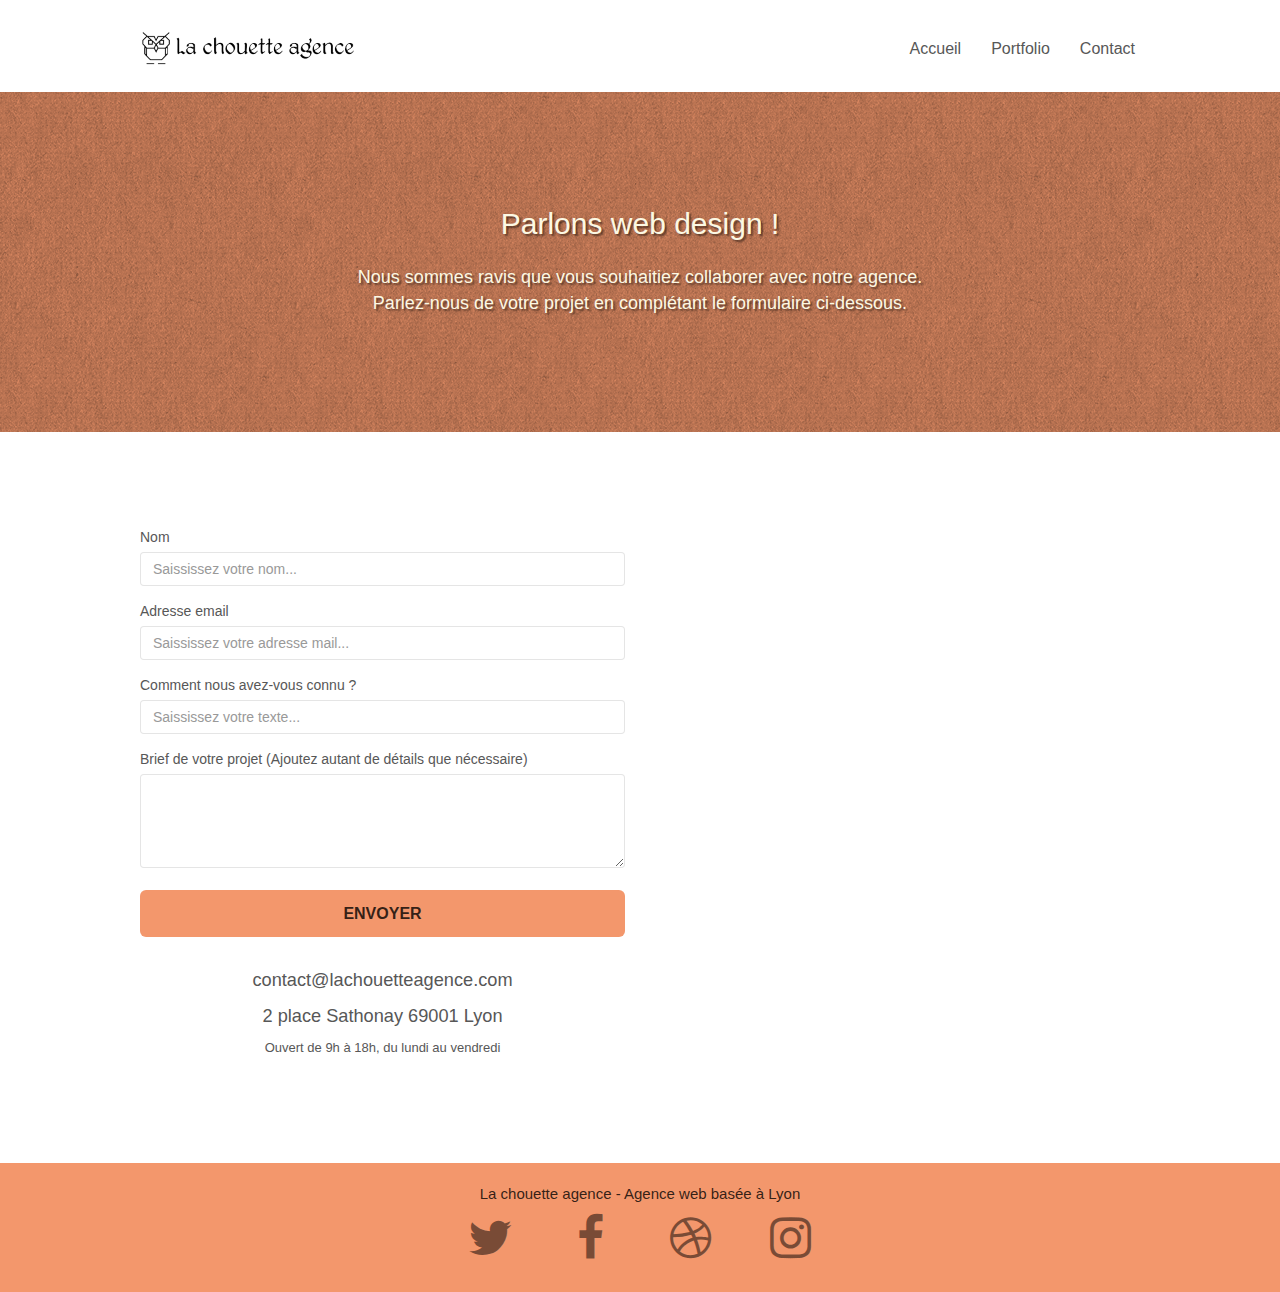
==== contact.html @ 8661f1ab "Compression logo et image "La chouette agence"" ====
<!DOCTYPE html>
<html lang="fr">
<head>
	<title>Contact</title>
	<meta name="description" content="Vous vous demandez comment créer, modifier votre site web? Installée dans la région de Lyon, La chouette agence existe pour améliorer et personnaliser le web design du site de votre entreprise afin de la rendre plus visible et plus attractive sur Internet">
    <meta charset="utf-8">
    <meta name="viewport" content="width=device-width, initial-scale=1.0, viewport-fit=cover">
    <link rel="shortcut icon" type="image/png" href="favicon.jpg" title="Favicon représentant le logo de la chouette agence">
	<link rel="stylesheet" type="text/css" href="./css/bootstrap.min.css">
	<link rel="stylesheet" type="text/css" href="./css/style.css">
	<link rel="stylesheet" type="text/css" href="./css/font-awesome.min.css">
	<link rel="stylesheet" type="text/css" href="./css/et-line.min.css">
	<link rel="prev" href="https://lachouette-agence.fr/portfolio.html">
	
    <!-- Analytics -->
	<script src="./js/jquery-2.1.0.min.js"></script>
	<script src="./js/bootstrap.min.js"></script>
	<script src="./js/blocs.min.js"></script>
	<script src="./js/jqBootstrapValidation.js"></script>
	<script src="./js/formHandler.js"></script>
    <!-- Analytics END -->   
</head>

<body>
	<!-- Principal conteneur -->
	<div class="page-container">
    
		<!-- bloc-0 -->
		<header>
			<div class="bloc bgc-white l-bloc " id="bloc-0">
				<div class="container bloc-sm">
					<nav class="navbar row">
						<div class="navbar-header">
							<a class="navbar-brand" href="index.html" title="Cliquez pour revenir à la page d'accueil">
								<img src="img/la-chouette-agence-min.png" alt="logo représentant une chouette suivi du nom La chouette agence" height="40" />
							</a>
							<button id="nav-toggle" type="button" class="ui-navbar-toggle navbar-toggle" data-toggle="collapse" data-target=".navbar-1">
								<span class="sr-only">Toggle navigation</span>
								<span class="icon-bar"></span>
								<span class="icon-bar"></span>
								<span class="icon-bar"></span>
							</button>
						</div>
						<div class="collapse navbar-collapse navbar-1 special-dropdown-nav">
							<ul class="site-navigation nav navbar-nav">
								<li>
									<a href="index.html" title="Page d'accueil">Accueil
									</a>
								</li>
								<li>
									<a href="portfolio.html" title="Portfolio">Portfolio
									</a>
								</li>
								<li>
									<a href="contact.html" title="Contacts">Contact
									</a>
								</li>
							</ul>
						</div>
					</nav>
				</div>
			</div>
		</header>
		<!-- bloc-0 END -->

		<!-- bloc-6 -->
		<div class="bloc bg-dots-bg bg-repeat bgc-atomic-tangerine d-bloc bloc-bg-texture texture-paper" id="bloc-6">
			<div class="container bloc-lg">
				<div class="row">
					<div class="col-sm-12">
						<h2 class="titre2_page2 text-center hero-bloc-text tc-white">
							Parlons web design !
						</h2>
						<p class="text_contact text-center mg-lg tc-white tight-width-whitespace">
							Nous sommes ravis que vous souhaitiez collaborer avec notre agence.<br>
							Parlez-nous de votre projet en complétant le formulaire ci-dessous.
						</p>
					</div>
				</div>
			</div>
		</div>
		<!-- bloc-6 END -->
<main>

		<!-- bloc-7 -->
		<div class="bloc bgc-white l-bloc" id="bloc-7">
			<div class="container bloc-lg">
				<div class="row">
					<div class="col-sm-6">
						<form id="form_1" success-msg="Your message has been sent." fail-msg="Sorry it seems that our mail server is not responding, Sorry for the inconvenience!">
							<div class="form-group">
								<label for="name">
									Nom
								</label>
								<input id="name" class="form-control" type="text" placeholder="Saississez votre nom..." required/>
							</div>
							<div class="form-group">
								<label for="email">
									Adresse email
								</label>
								<input id="email" class="form-control" type="email" placeholder="Saississez votre adresse mail..." required/>
							</div>
							<div class="form-group">
								<label for="input_504">
									Comment nous avez-vous connu ?
								</label>
								<input class="form-control" type="text" placeholder="Saississez votre texte..." required id="input_504"/>
							</div>
							<div class="form-group">
								<label for="message">
									Brief de votre projet (Ajoutez autant de détails que nécessaire)<br>
								</label>
								<textarea id="message" class="form-control" rows="4" cols="50" required>
								</textarea>
							</div> 
							<button class="bloc-button btn btn-lg btn-block cta-hero btn-atomic-tangerine" type="submit" name="submit" value="Cliquer pour envoyer le message" formnovalidate="formnovalidate">
								Envoyer
							</button>
						</form>
						<div class="contacts">
							<p>
								<a href="mailto:contact@lachouetteagence.com" title="email de La chouette agence" class="contacts__hover">
								contact@lachouetteagence.com
								</a>
							</p>
							<p>
								<a href="https://www.google.com/maps/place/2+Place+Sathonay,+69001+Lyon,+France/@45.7695241,4.8292471,18z/data=!3m1!4b1!4m5!3m4!1s0x47f4eb020f3664e9:0x13e3d71752922c1f!8m2!3d45.7695241!4d4.8301673" title="lien Google maps vers l'adresse de La chouette agence" class="contacts__hover">
								2 place Sathonay 69001 Lyon
								</a>
							</p>
							<p>Ouvert de 9h à 18h, du lundi au vendredi</p>	
						</div>	
					</div>
				</div>
			</div>
		</div>
		<!-- bloc-7 END -->
</main>
		<!-- ScrollToTop Button -->
		<a class="bloc-button btn btn-d scrollToTop" onclick="scrollToTarget('1')">
			<span class="fa fa-chevron-up">
			</span>
		</a>
		<!-- ScrollToTop Button END-->


		<!-- Footer - bloc-8 -->
		<footer>
			<div class="bloc bgc-atomic-tangerine d-bloc" id="bloc-8">
				<div class="container bloc-sm">
					<div class="row">
						<div class="col-sm-12">
							<p class="text-center white">
								La chouette agence - Agence web basée à Lyon
							</p>
							<div class="row row-no-gutters social">
								<div class="col-sm-3">
									<div class="text-center">
										<a class="social" href="https://twitter.com/" title="Cliquez pour accéder à Twitter">
											<span class="fa fa-twitter icon-md"></span>
										</a>
									</div>
								</div>
								<div class="col-sm-3">
									<div class="text-center">
										<a class="social" href="https://fr-fr.facebook.com/" title="Cliquez pour accéder à Facebook">
											<span class="fa fa-facebook icon-md"></span>
										</a>
									</div>
								</div>
								<div class="col-sm-3">
									<div class="text-center">
										<a class="social" href="https://dribbble.com/" title="Cliquez pour accéder à Dribbble">
											<span class="fa fa-dribbble icon-md"></span>
										</a>
									</div>
								</div>
								<div class="col-sm-3">
									<div class="text-center">
										<a class="social" href="https://www.instagram.com/" title="Cliquez pour accéder à Instagram">
											<span class="fa fa-instagram icon-md"></span>
										</a>
									</div>
								</div>
							</div>
						</div>
					</div>
				</div>
			</div>
		</footer>	
		<!-- Footer - bloc-8 END -->

	</div>
	<!-- Principal conteneur END -->
    

</body>
</html>
---- css/style.css ----
body {
    margin: 0;
    padding: 0;
    background: #FFF;
    overflow-x: hidden;
    -webkit-font-smoothing: antialiased;
    -moz-osx-font-smoothing: grayscale;
}

a,
button {
    transition: all .3s ease-in-out;
    outline: none!important;
}

a:hover {
    text-decoration: none;
    cursor: pointer;
}

#page-loading-blocs-notifaction {
    position: fixed;
    top: 0;
    bottom: 0;
    width: 100%;
    z-index: 100000;
    background: #FFFFFF url("../img/pageload-spinner.gif") no-repeat center center;
}

.bloc {
    width: 100%;
    clear: both;
    background: 50% 50% no-repeat;
    padding: 0 50px;
    -webkit-background-size: cover;
    -moz-background-size: cover;
    -o-background-size: cover;
    background-size: cover;
    position: relative;
}

.bloc .container {
    padding-left: 0;
    padding-right: 0;
}

.bloc-lg {
    padding: 95px 50px;
}

.portfolio_presentation {
    padding-top: 0;
    padding-bottom: 10px;
}

@media (max-width: 768px) {
    .portfolio_presentation {
    padding-top: 0px!important;
    padding-bottom: 10px;
}
}

.bloc-md {
    padding: 50px;
}

.bloc-sm {
    padding: 20px 50px;
}

.bg-center,
.bg-l-edge,
.bg-r-edge,
.bg-t-edge,
.bg-b-edge,
.bg-tl-edge,
.bg-bl-edge,
.bg-tr-edge,
.bg-br-edge,
.bg-repeat {
    -webkit-background-size: auto!important;
    -moz-background-size: auto!important;
    -o-background-size: auto!important;
    background-size: auto!important;
}

.bg-repeat {
    background: repeat;
}

.bg-t-edge {
    background: top no-repeat;
}

.bloc-bg-texture::before {
    content: "";
    background-size: 2px 2px;
    position: absolute;
    top: 0;
    bottom: 0;
    left: 0;
    right: 0;
    z-index: 0;
}

.texture-paper::before {
    background: url("../img/texture-paper-min.png");
    background-size: 280px 280px;
}

.b-parallax {
    background-attachment: fixed;
}

.d-bloc {
    color: rgba(255, 255, 255, .7);
}

.d-bloc button:hover {
    color: rgba(255, 255, 255, .9);
}

.d-bloc .icon-round,
.d-bloc .icon-square,
.d-bloc .icon-rounded,
.d-bloc .icon-semi-rounded-a,
.d-bloc .icon-semi-rounded-b {
    border-color: rgba(255, 255, 255, .9);
}

.d-bloc .divider-h span {
    border-color: rgba(255, 255, 255, .2);
}

.d-bloc .a-btn,
.d-bloc .navbar a,
.d-bloc .navbar-brand,
.d-bloc a .icon-sm,
.d-bloc a .icon-md,
.d-bloc a .icon-lg,
.d-bloc a .icon-xl,
.d-bloc h1 a,
.d-bloc h2 a,
.d-bloc h3 a,
.d-bloc h4 a,
.d-bloc h5 a,
.d-bloc h6 a,
.d-bloc p a {
    color: rgba(255, 255, 255, .6);
}

.d-bloc .a-btn:hover,
.d-bloc .navbar a:hover,
.d-bloc .navbar-brand:hover,
.d-bloc a:hover .icon-sm,
.d-bloc a:hover .icon-md,
.d-bloc a:hover .icon-lg,
.d-bloc a:hover .icon-xl,
.d-bloc h1 a:hover,
.d-bloc h2 a:hover,
.d-bloc h3 a:hover,
.d-bloc h4 a:hover,
.d-bloc h5 a:hover,
.d-bloc h6 a:hover,
.d-bloc p a:hover {
    color: rgba(255, 255, 255, 1);
}

.d-bloc .navbar-toggle .icon-bar {
    background: rgba(255, 255, 255, 1);
}

.d-bloc .btn-wire,
.d-bloc .btn-wire:hover {
    color: rgba(255, 255, 255, 1);
    border-color: rgba(255, 255, 255, 1);
}

.d-bloc .panel {
    color: rgba(0, 0, 0, .5);
}

.d-bloc .panel button:hover {
    color: rgba(0, 0, 0, .7);
}

.d-bloc .panel icon {
    border-color: rgba(0, 0, 0, .7);
}

.d-bloc .panel .divider-h span {
    border-color: rgba(0, 0, 0, .1);
}

.d-bloc .panel .a-btn {
    color: rgba(0, 0, 0, .6);
}

.d-bloc .panel .a-btn:hover {
    color: rgba(0, 0, 0, 1);
}

.d-bloc .panel .btn-wire,
.d-bloc .panel .btn-wire:hover {
    color: rgba(0, 0, 0, .7);
    border-color: rgba(0, 0, 0, .3);
}

.d-bloc .panel,
.l-bloc {
    color: rgba(0, 0, 0, .5);
}

.d-bloc .panel button:hover,
.l-bloc button:hover {
    color: rgba(0, 0, 0, .7);
}

.l-bloc .icon-round,
.l-bloc .icon-square,
.l-bloc .icon-rounded,
.l-bloc .icon-semi-rounded-a,
.l-bloc .icon-semi-rounded-b {
    border-color: rgba(0, 0, 0, .7);
}

.d-bloc .panel .divider-h span,
.l-bloc .divider-h span {
    border-color: rgba(0, 0, 0, .1);
}

.d-bloc .panel .a-btn,
.l-bloc .a-btn,
.l-bloc .navbar a,
.l-bloc .navbar-brand,
.l-bloc a .icon-sm,
.l-bloc a .icon-md,
.l-bloc a .icon-lg,
.l-bloc a .icon-xl,
.l-bloc h1 a,
.l-bloc h2 a,
.l-bloc h3 a,
.l-bloc h4 a,
.l-bloc h5 a,
.l-bloc h6 a,
.l-bloc p a {
    color: rgba(0, 0, 0, .6);
}

.d-bloc .panel .a-btn:hover,
.l-bloc .a-btn:hover,
.l-bloc .navbar a:hover,
.l-bloc .navbar-brand:hover,
.l-bloc a:hover .icon-sm,
.l-bloc a:hover .icon-md,
.l-bloc a:hover .icon-lg,
.l-bloc a:hover .icon-xl,
.l-bloc h1 a:hover,
.l-bloc h2 a:hover,
.l-bloc h3 a:hover,
.l-bloc h4 a:hover,
.l-bloc h5 a:hover,
.l-bloc h6 a:hover,
.l-bloc p a:hover {
    color: rgba(0, 0, 0, 1);
}

.l-bloc .navbar-toggle .icon-bar {
    color: rgba(0, 0, 0, .6);
}

.d-bloc .panel .btn-wire,
.d-bloc .panel .btn-wire:hover,
.l-bloc .btn-wire,
.l-bloc .btn-wire:hover {
    color: rgba(0, 0, 0, .7);
    border-color: rgba(0, 0, 0, .3);
}

.voffset {
    margin-top: 30px;
}

.voffset-lg {
    margin-top: 80px;
    margin-right: 90px;
    margin-left: 90px;
}

@media (max-width: 992px) {
    .voffset-lg {
         margin-right: 0;
         margin-left: 0;
    }
}

q {
    font-size: 20px;
    color: #555;
    font-style: italic;
}

q cite {
    font-size: 1em;
}

.row-no-gutters {
    margin-right: 0;
    margin-left: 0;
}

.row.row-no-gutters > [class^="col-"],
.row.row-no-gutters > [class*=" col-"] {
    padding-right: 0;
    padding-left: 0;
}

h1 {
    font-size: 22px;
    font-family: "Open Sans";
    line-height: 1.3em;
    margin: 20px 195px 10px 195px;
}

@media (max-width: 1200px){
    h1 {
        margin: 20px 150px 10px 150px;
    }
}

@media (max-width: 1000px){
    h1 {
        margin: 20px 50px 10px 50px;
    }
}

@media (max-width: 700px){
    h1 {
        margin: 20px 0px 10px 0px;
    }
}

.navbar {
    margin-bottom: 0;
    z-index: 1;
}

.navbar-brand {
    height: auto;
    padding: 3px 15px;
    font-size: 25px;
    font-weight: normal;
    font-weight: 600;
    line-height: 44px;
}

.navbar-brand:focus {
    border: 2px solid #F3976C!important;
}

.navbar-brand img {
    max-height: 200px;
    margin: 0 5px 0 0;
    display: inline;
}

.navbar-brand img[src$=svg] {
    min-width: 100px;
}

.nav-center .navbar-brand img {
    margin: 0;
}

.navbar .nav {
    padding-top: 2px;
    margin-right: -16px;
    float: right;
    z-index: 1;
}

.nav > li {
    float: left;
    margin-top: 4px;
    font-size: 16px;
}

.navbar-nav .open .dropdown-menu > li > a {
    text-align: inherit;
}

.nav > li a:hover {
    background: transparent;
    font-weight: bold;
    color: #000000!important;
    font-size: 18px;
}
.nav > li a:focus {
    background: transparent;
    text-decoration: underline;
}

.navbar-toggle {
    margin: 10px 10px 0 0;
    border: 0px;
}

.navbar-toggle:hover {
    background: transparent!important;
}

.navbar-toggle .icon-bar {
    background-color: rgba(0, 0, 0, .5);
    width: 26px;
}

.nav-invert .navbar .nav {
    float: left;
}

.nav-invert .navbar-header,
.nav-invert .navbar-brand {
    float: right;
    position: relative;
    z-index: 2;
}

@media (min-width: 768px) {
    .site-navigation {
        position: absolute;
        top: 50%;
        right: 20px;
        transform: translate(0, -50%);
        -webkit-transform: translateY(-50%);
    }
    .nav > li .dropdown-menu a,
    .nav > li .dropdown-menu a:hover {
        color: #484848;
    }
    .nav-invert .site-navigation {
        left: 0;
        right: 0;
    }
    .nav-center {
        text-align: center;
    }
    .nav-center .navbar-header {
        width: 100%;
    }
    .nav-center .navbar-header,
    .nav-center .navbar-brand,
    .nav-center .nav > li {
        float: none;
        display: inline-block;
    }
    .nav-center .site-navigation {
        position: relative;
        width: 100%;
        right: 0;
        margin-right: 0px;
        margin-top: 20px;
    }
    .nav-center.mini-nav .navbar-toggle {
        float: none;
        margin: 10px auto 0;
    }
}

.nav > li > .dropdown a {
    background: none!important;
    display: block;
    padding: 14px 15px;
}

nav .caret {
    margin: 0 5px;
}

.dropdown-menu .dropdown-menu {
    top: -8px;
    left: 100%;
}

.dropdown-menu .dropmenu-flow-right {
    top: 100%;
    left: 0;
    margin-left: -1px;
    border-top-left-radius: 0;
    border-top-right-radius: 0;
}

.dropdown-menu .dropdown span {
    border: 4px solid black;
    border-top-color: transparent;
    border-right-color: transparent;
    border-bottom-color: transparent;
    margin: 6px -5px 0 0!important;
    float: right;
}

.mg-md {
    margin-top: 10px;
    margin-bottom: 10px;
}

.titre3_paragraphe {
    margin-bottom: 30px;
}

.mg-lg {
    margin-top: 10px;
    margin-bottom: 40px;
}

.btn {
    margin: 0 5px 5px 0;
}

.btn.pull-right {
    margin: 0 0 5px 5px;
}

.btn-d,
.btn-d:hover,
.btn-d:focus {
    color: #FFF;
    background: rgba(0, 0, 0, .3);
}

button {
    outline: none!important;
}

.btn-rd {
    border-radius: 40px;
}

.btn-clean {
    border: 1px solid rgba(0, 0, 0, .08);
    border-bottom-color: rgba(0, 0, 0, .1);
    text-shadow: 0 1px 0 rgba(0, 0, 1, .1);
    box-shadow: 0 1px 3px rgba(0, 0, 1, .25), inset 0 1px 0 0 rgba(255, 255, 255, .15);
}

.btn-clean:hover{
    box-shadow: 4px 4px 4px black;
}

.icon-md {
    font-size: 48px!important;
    color: rgba(0,0,0, .5)!important;
    margin-bottom: 10px;
}

.icon-md:hover {
    color: #000000!important; 
}

.icon-md:focus-visible {
    color: #ffffff!important;
}

.icon-lg {
    font-size: 60px!important;
}

.sm-shadow {
    text-shadow: 0 1px 2px rgba(0, 0, 0, .3);
}

.panel-sq,
.panel-sq .panel-heading,
.panel-sq .panel-footer {
    border-radius: 0;
}

.panel-rd {
    border-radius: 30px;
}

.panel-rd .panel-heading {
    border-radius: 29px 29px 0 0;
}

.panel-rd .panel-footer {
    border-radius: 0 0 29px 29px;
}

.form-control {
    border-color: rgba(0, 0, 0, .1);
    box-shadow: none;
}

.scrollToTop {
    width: 40px;
    height: 40px;
    position: fixed;
    bottom: 20px;
    right: 20px;
    opacity: 0;
    z-index: 500;
    transition: all .3s ease-in-out;
}

.scrollToTop:hover {
   background-color: rgba(0, 0, 0, .8);
}

.scrollToTop span {
    margin-top: 6px;
    color: #000000;
}

.scrollToTop:hover span {
    color: #ffffff;
}

.showScrollTop {
    font-size: 14px;
    opacity: 1;
}

a[data-lightbox] {
    position: relative;
    display: block;
    text-align: center;
}

a[data-lightbox]:hover::before {
    content: "+";
    font-family: "HelveticaNeue-Light", "Helvetica Neue Light", "Helvetica Neue", Helvetica, Arial;
    font-size: 32px;
    width: 50px;
    height: 50px;
    margin-left: -25px;
    border-radius: 50%;
    background: rgba(0, 0, 0, .6);
    color: #FFF;
    font-weight: 100;
    z-index: 1;
    position: absolute;
    top: 50%;
    transform: translateY(-50%);
    -webkit-transform: translateY(-50%);
}

a[data-lightbox]:hover img {
    opacity: 0.6;
    -webkit-animation-fill-mode: none;
    animation-fill-mode: none;
}

#lightbox-modal {
    display: flex;
    align-items: center;
}

#lightbox-modal .modal-dialog {
    width: 90%;
    max-width: 900px;
    margin: 0 auto 0;
}

#lightbox-modal .modal-dialog img {
    max-height: 90vh;
    margin: 0 auto;
}

.lightbox-caption {
    padding: 20px;
    color: #FFF;
    background: rgba(0, 0, 0, .5);
    position: absolute;
    left: 15px;
    right: 15px;
    bottom: 5px;
}

.close-lightbox {
    color: #FFF;
    font-size: 30px;
    position: absolute;
    top: 20px;
    right: 20px;
    z-index: 20;
    background: rgba(0, 0, 0, .5);
    border: none;
    line-height: 30px;
    padding: 0 9px 5px;
    opacity: 0.3;
}

.close-lightbox:hover,
.next-lightbox:hover,
.prev-lightbox:hover {
    opacity: 1.0;
    color: #FFF;
}

.next-lightbox,
.prev-lightbox {
    font-size: 20px;
    color: rgba(255, 255, 255, .9);
    background: rgba(0, 0, 0, .5);
    transition: all .2s ease-in-out;
    position: absolute;
    top: 45%;
    z-index: 1;
    opacity: 0.4;
}

.next-lightbox {
    padding: 6px 8px 1px 13px;
    right: 25px;
}

.prev-lightbox {
    padding: 6px 13px 1px 10px;
    left: 25px;
}

.snapshot-lb .modal-body {
    padding-bottom: 45px;
}

.snapshot-lb .lightbox-caption {
    padding: 0;
    color: rgba(0, 0, 0, .5);
    background: none;
}

h1,
h2,
h3,
h4,
h5,
h6,
p,
label,
.btn,
a {
    font-family: "helvetica";
    font-weight: 400;
    color: #575757!important;
}

.bgc-dark-slate-blue {
    background-color: #364577;
}


.bloc h2 {
    margin-bottom: 25px;
    font-size: 25px;
}

.titre2 {
    font-size: 22px!important;
}

.titre2_page2 {
    text-shadow: 2px 2px 2px rgba(0,0,0, .5);
    font-size: 30px!important;
}

@media (max-width: 500px) {
    .titre2 {
        font-size: 19px!important;
    }
}

.titre2_paragraphe {
    font-size: 17px!important;
    margin-bottom: 20px;
}

@media (max-width: 500px) {
    .titre2_paragraphe {
        font-size: 15px!important;
    }
}

.titre2_contact {
    font-size: 24px;
    text-align: center;
}

@media (max-width: 500px) {
    .titre2_contact {
        font-size: 20px!important;
    }
}

.container {
    max-width: 1000px;
}

.hero-bloc-text {
    font-size: 38px;
}

.hero-bloc-text-sub {
    font-size: 36px;
}

.statement-bloc-text {
    line-height: 26px;
    font-style: italic;
    font-size: 20px;
    text-align: center;
    font-weight: lighter;
    max-width: 520px;
    margin: auto auto auto auto;
}

p {
    font-size: 13px;
}  

footer .white {
    font-size: 15px;
    color: rgba(0,0,0, .8)!important;
}

.tight-width-whitespace {
    max-width: 600px;
    margin: auto auto auto auto;
}

.tight-width-whitespace h2{
    font-size: 21px!important;
    line-height: 1.4em;
    color: #f6bca0!important;
    text-shadow: 3px 3px 3px #000000;
}

.tight-width-whitespace h3 {
    font-size: 15px;
    text-transform: uppercase;
    font-weight: 700;
    color: #333333!important;
}

.cta-hero {
    margin-top: 22px;
    color: #FFFFFF!important;
    text-transform: uppercase;
    padding: 12px 28px 12px 28px;
    font-size: 16px;
    font-weight: 700;
}

.social {
    max-width: 400px;
    margin: auto auto auto auto;
}

.med-width-whitespace {
    max-width: 800px;
    margin: auto auto auto auto;
    box-shadow: 0px 0px 0px #000000;
}

.med-width-whitespace h2
{ font-size: 15px;
text-transform: uppercase;
font-weight: 700;
color: #333333!important;
}

h4 {
    color: #333333!important;
}

.icons {
    margin-bottom: 14px;
    margin-top: 24px;
}

.white {
    color: #FFFFFF!important;
}

.portfolio-thumb {
    margin-bottom: 24px;
}

.portfolio-row {
    margin-bottom: 0;
    margin-top: 0;
}

.avatar {
    box-shadow: 0px 4px 9px rgba(0, 0, 0, 0.3);
}

.black-background {
    background-color: rgba(0, 0, 0, .4);
    padding: 40px 40px 40px 40px;
}

@media (max-width: 500px) {
    .black-background {
     padding: 10px 0px;
    }
}

.bold-link {
    font-weight: 900;
    text-decoration: underline!important;
}

.bold-link:focus-visible {
    text-decoration: underline!important;
}

.bgc-white {
    background-color: #FFFFFF;
}

.bgc-atomic-tangerine {
    background-color: #F3976C;
}

.tc-white {
    color: #fcf8e3!important;
    font-size: 20px;
    font-family: "helvetica";
    font-weight: 400;
}

.contactez_nous {
    font-size: 25px!important;
    font-weight: bold;
    color: #ffffff!important;
    text-shadow: 3px 3px 3px #000000;
}

.text_contact{
    color: #fcf8e3!important;
    font-size: 18px!important;
    font-family: "helvetica";
    font-weight: 400;
    margin-top: 20px;
    margin-bottom: 20px;
    text-shadow: 2px 2px 2px rgba(0,0,0, .5);
}

.nom_agence {
    color: #F3976C!important;
    text-shadow: 4px 4px 4px black;
    font-size: 32px;
    font-family: "helvetica";
    font-weight: 400;
    margin-top: 20px;
}

.tc-white1 h2{
    color: #f5f5f5!important;
}

.btn-atomic-tangerine {
    background: #F3976C;
    color: rgba(0,0,0, .8)!important;
}

.btn-atomic-tangerine:hover {
    background: #c27956!important;
    color: #FFFFFF!important;
}

.btn-atomic-tangerine:focus {
    background: #84543d!important;
    color: #FFFFFF!important;
    text-decoration: underline;
    font-size: 1.3em;
}

.ltc-white {
    color: #FFFFFF!important;
}

.ltc-white:hover {
    color: #F3976C!important;
    text-decoration: none!important;
    text-shadow: 3px 3px 3px #000000;
}

.ltc-white:focus {
    font-size: 30px!important;
}

.ltc-atomic-tangerine {
    color: #F3976C!important;
}

.ltc-atomic-tangerine:hover {
    color: #c27956!important;
}

.icon-dark-slate-blue {
    color: #364577!important;
    border-color: #364577!important;
}

.bg-dots-bg {
    background-image: url("../img/dots-bg.png");
}

.bg-lines-h2-bg {
    background-image: url("../img/lines-h2-bg-min.png");
}

.bg-banniere {
    background-image: url("../img/la-chouette-agence-banniere-min.jpg");
}

.bg-presentation {
    background-image: url("../img/image-de-presentation-min.jpg");
}

@media (max-width: 1024px) {
    .bloc {
        padding-left: 20px;
        padding-right: 20px;
    }
    .bloc.full-width-bloc,
    .bloc-tile-2.full-width-bloc .container,
    .bloc-tile-3.full-width-bloc .container,
    .bloc-tile-4.full-width-bloc .container {
        padding-left: 0;
        padding-right: 0;
    }
}

@media (max-width: 992px) and (min-width: 768px) {
    .navbar .nav {
        max-width: 80%
    }
    .nav-center.navbar .nav {
        max-width: 100%
    }
}

@media only screen and (min-width: 768px) and (max-width: 1024px) and (orientation: landscape) {
    .b-parallax {
        background-attachment: scroll;
    }
}

@media only screen and (min-device-width: 1024px) and (max-device-width: 1366px) and (-webkit-min-device-pixel-ratio: 1.5) {
    .b-parallax {
        background-attachment: scroll;
    }
}

@media (max-width: 991px) {
    .container {
        width: 100%;
    }
    .b-parallax {
        background-attachment: scroll;
    }
    .page-container,
    #hero-bloc {
        overflow-x: hidden;
        position: relative;
    }
    .bloc {
        padding-left: constant(safe-area-inset-left);
        padding-right: constant(safe-area-inset-right);
    }
    .bloc-group,
    .bloc-group .bloc {
        display: block;
        width: 100%;
    }
    .bloc-fill-screen .fill-bloc-top-edge,
    .bloc-fill-screen .fill-bloc-bottom-edge {
        padding: 0 20px;
        padding-left: constant(safe-area-inset-left);
        padding-right: constant(safe-area-inset-right);
    }
}

.page-container {
    max-width: 1800px;
    margin: auto;
}

@media (max-width: 767px) {
    .page-container {
        overflow-x: hidden;
        position: relative;
    }
    h1,
    h2,
    h3,
    h4,
    h5,
    h6,
    p,
    #disqus_thread {
        padding-left: 10px!important;
        padding-right: 10px!important;
    }
    .b-parallax {
        background-attachment: scroll;
    }
    .navbar .nav {
        padding-top: 0;
        border-top: 1px solid rgba(0, 0, 0, .2);
        float: none!important;
    }
    .navbar.row {
        margin-left: 0;
        margin-right: 0;
    }
    .site-navigation {
        position: inherit;
        transform: none;
        -webkit-transform: none;
        -ms-transform: none;
    }
    .nav > li {
        margin-top: 0;
        border-bottom: 1px solid rgba(0, 0, 0, .1);
        background: rgba(0, 0, 0, .05);
        text-align: left;
        padding-left: 15px;
        width: 100%;
    }
    .nav > li:hover {
        background: rgba(0, 0, 0, .08);
    }
    .dropdown .dropdown a .caret {
        float: none;
        margin: 5px 0 0 10px!important;
        border: 4px solid black;
        border-bottom-color: transparent;
        border-right-color: transparent;
        border-left-color: transparent;
    }
    #hero-bloc .navbar .nav {
        background: rgba(0, 0, 0, .8);
    }
    #hero-bloc .navbar .nav a {
        color: rgba(255, 255, 255, .6);
    }
    .hero {
        padding: 50px 0;
    }
    .hero-nav {
        left: -1px;
        right: -1px;
    }
    .navbar-collapse {
        padding: 0;
        overflow-x: hidden;
        -webkit-box-shadow: none;
        box-shadow: none;
    }
    .navbar-brand img {
        max-height: 40px;
        width: auto;
    }
    .nav-invert .navbar-header {
        float: none;
        width: 100%;
    }
    .nav-invert .navbar-toggle {
        float: left;
        margin-left: 10px;
    }

    .bloc {
        padding-left: 0;
        padding-right: 0;
    }
    .bloc-xxl,
    .bloc-xl,
    .bloc-lg {
        padding: 40px 0;
    }
    .bloc-sm,
    .bloc-md {
        padding-left: 0;
        padding-right: 0;
    }
    .bloc-tile-2 .container,
    .bloc-tile-3 .container,
    .bloc-tile-4 .container,
    .bloc-fill-screen .fill-bloc-top-edge,
    .bloc-fill-screen .fill-bloc-bottom-edge {
        padding-left: 0;
        padding-right: 0;
    }
    .a-block {
        padding: 0 10px;
    }
    .btn-dwn {
        display: none;
    }
    .voffset {
        margin-top: 5px;
    }
    .voffset-md {
        margin-top: 20px;
    }
    .voffset-lg {
        margin-top: 30px;
    }
    form {
        padding: 5px;
    }
    .close-lightbox {
        display: inline-block;
    }
    .blocsapp-device-iphone5 {
        background-size: 216px 425px;
        padding-top: 60px;
        width: 216px;
        height: 425px;
    }
    .blocsapp-device-iphone5 img {
        width: 180px;
        height: 320px;
    }
} 

@media (max-width: 400px) {
    .bloc {
        padding-left: 0;
        padding-right: 0;
    }
}

@media (max-width: 767px) {
    .bloc-mob-center-text {
        text-align: center;
    }
}

@media (max-width: 767px) {
    .bloc-lg {
        padding-top: 40px;
}
}

.contacts {
    margin-top: 30px;
    text-align: center;
}

.contacts p a{
    font-size: 1.4em;
}

.contacts a:hover {
    color: black;
    font-weight: bold;
}
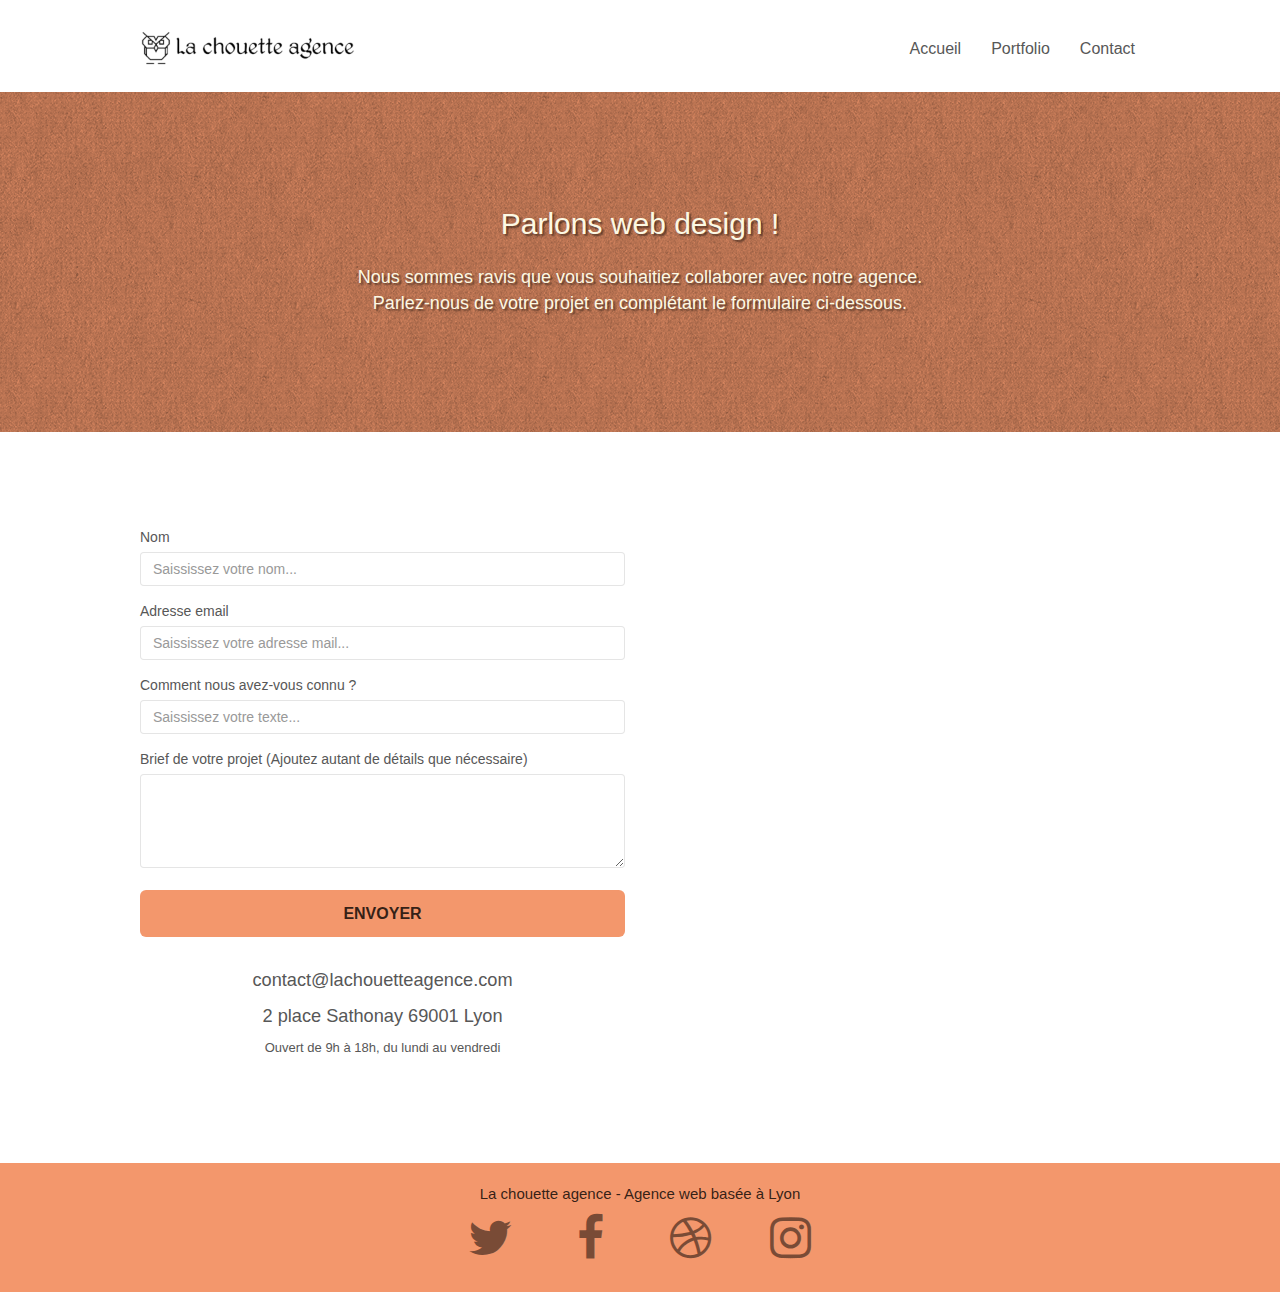
==== commit 25003697: "retrait du background dark-blue et compression images" ====
--- a/contact.html
+++ b/contact.html
@@ -66,7 +66,7 @@
 		<!-- bloc-6 -->
 		<div class="bloc bg-dots-bg bg-repeat bgc-atomic-tangerine d-bloc bloc-bg-texture texture-paper" id="bloc-6">
 			<div class="container bloc-lg">
-				<div class="row">
+				<article class="row">
 					<div class="col-sm-12">
 						<h2 class="titre2_page2 text-center hero-bloc-text tc-white">
 							Parlons web design !
@@ -76,7 +76,7 @@
 							Parlez-nous de votre projet en complétant le formulaire ci-dessous.
 						</p>
 					</div>
-				</div>
+				</article>
 			</div>
 		</div>
 		<!-- bloc-6 END -->
@@ -119,12 +119,12 @@
 						</form>
 						<div class="contacts">
 							<p>
-								<a href="mailto:contact@lachouetteagence.com" title="email de La chouette agence" class="contacts__hover">
+								<a href="mailto:contact@lachouetteagence.com" title="Cliquez pour envoyer un mail à La chouette agence" class="contacts__hover">
 								contact@lachouetteagence.com
 								</a>
 							</p>
 							<p>
-								<a href="https://www.google.com/maps/place/2+Place+Sathonay,+69001+Lyon,+France/@45.7695241,4.8292471,18z/data=!3m1!4b1!4m5!3m4!1s0x47f4eb020f3664e9:0x13e3d71752922c1f!8m2!3d45.7695241!4d4.8301673" title="lien Google maps vers l'adresse de La chouette agence" class="contacts__hover">
+								<a href="https://www.google.com/maps/place/2+Place+Sathonay,+69001+Lyon,+France/@45.7695241,4.8292471,18z/data=!3m1!4b1!4m5!3m4!1s0x47f4eb020f3664e9:0x13e3d71752922c1f!8m2!3d45.7695241!4d4.8301673" title="Cliquez pour accéder à l'adresse de La chouette agence via Google maps" class="contacts__hover">
 								2 place Sathonay 69001 Lyon
 								</a>
 							</p>
@@ -137,7 +137,7 @@
 		<!-- bloc-7 END -->
 </main>
 		<!-- ScrollToTop Button -->
-		<a class="bloc-button btn btn-d scrollToTop" onclick="scrollToTarget('1')">
+		<a class="bloc-button btn btn-d scrollToTop" onclick="scrollToTarget('1')" title="Cliquez pour retourner sur le haut de page">
 			<span class="fa fa-chevron-up">
 			</span>
 		</a>
--- a/css/style.css
+++ b/css/style.css
@@ -46,6 +46,11 @@
 
 .bloc-lg {
     padding: 95px 50px;
+}
+
+.logo {
+    width: 100px;
+    height: 100px;
 }
 
 .portfolio_presentation {
@@ -425,6 +430,11 @@
     z-index: 2;
 }
 
+.la-chouette-agence {
+    width: 214px;
+    height: 40px;
+}
+
 @media (min-width: 768px) {
     .site-navigation {
         position: absolute;
@@ -744,11 +754,6 @@
     color: #575757!important;
 }
 
-.bgc-dark-slate-blue {
-    background-color: #364577;
-}
-
-
 .bloc h2 {
     margin-bottom: 25px;
     font-size: 25px;
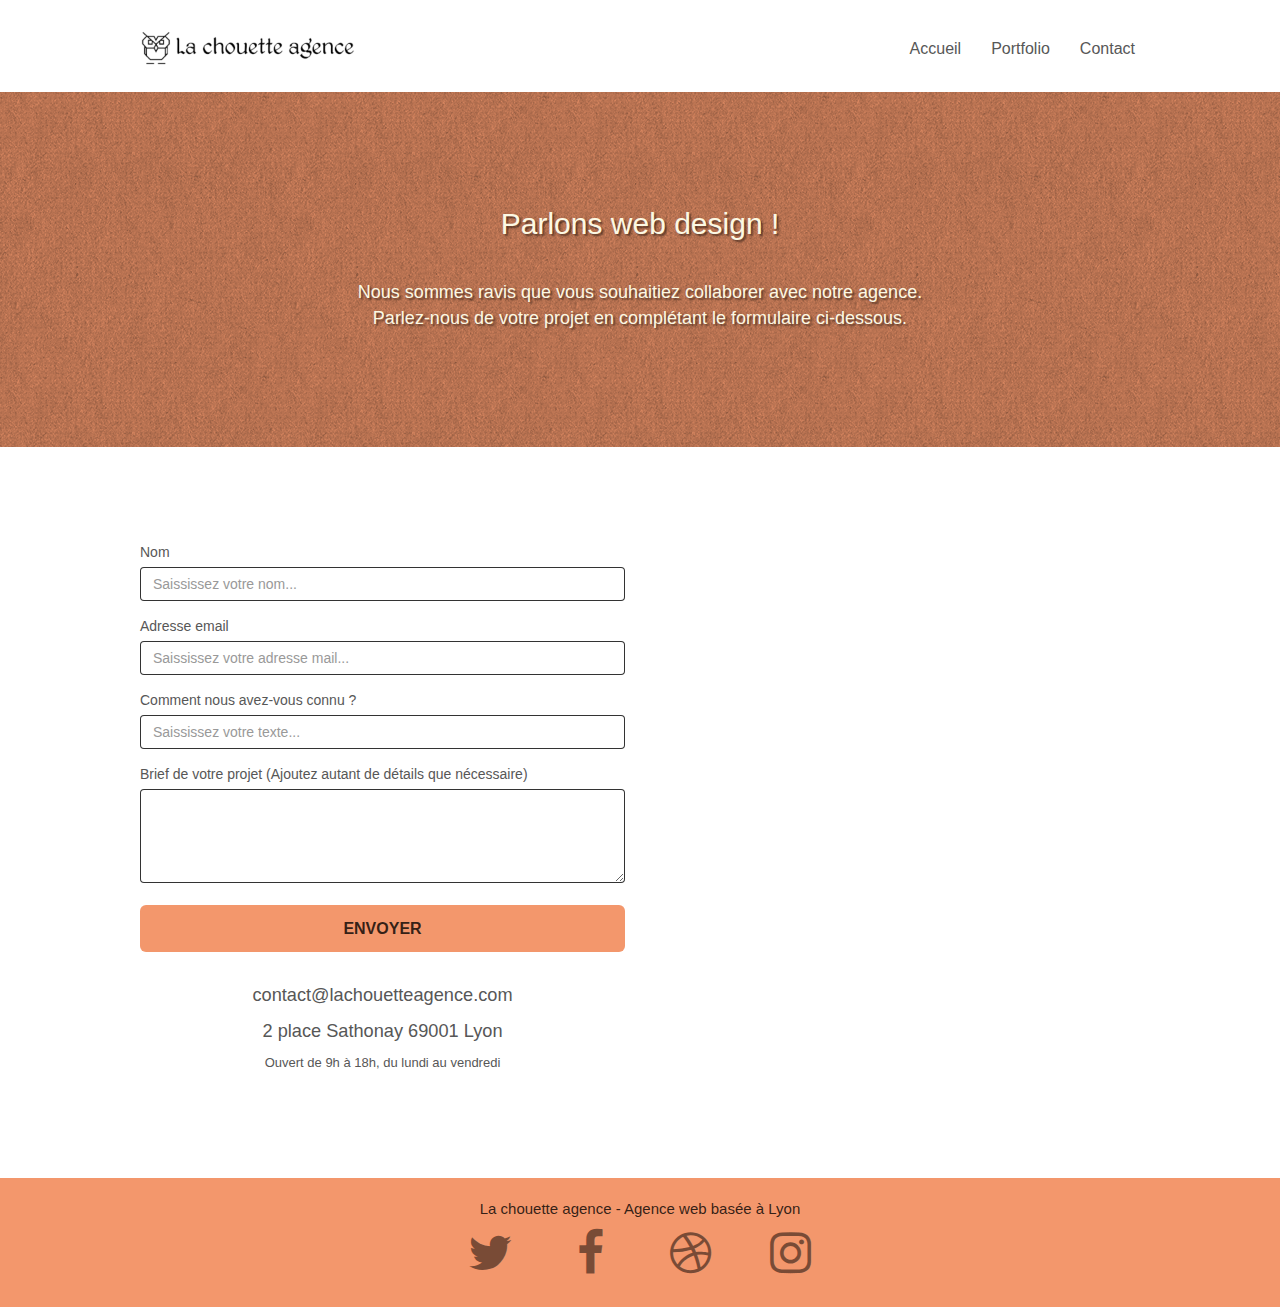
==== commit dd30ceb9: "Rectification "title" et lien Favicon" ====
--- a/contact.html
+++ b/contact.html
@@ -5,7 +5,7 @@
 	<meta name="description" content="Vous vous demandez comment créer, modifier votre site web? Installée dans la région de Lyon, La chouette agence existe pour améliorer et personnaliser le web design du site de votre entreprise afin de la rendre plus visible et plus attractive sur Internet">
     <meta charset="utf-8">
     <meta name="viewport" content="width=device-width, initial-scale=1.0, viewport-fit=cover">
-    <link rel="shortcut icon" type="image/png" href="favicon.jpg" title="Favicon représentant le logo de la chouette agence">
+    <link rel="shortcut icon" type="image/jpg" href="img/favicon.jpg" title="Favicon représentant le logo de la chouette agence">
 	<link rel="stylesheet" type="text/css" href="./css/bootstrap.min.css">
 	<link rel="stylesheet" type="text/css" href="./css/style.css">
 	<link rel="stylesheet" type="text/css" href="./css/font-awesome.min.css">
--- a/css/style.css
+++ b/css/style.css
@@ -60,9 +60,9 @@
 
 @media (max-width: 768px) {
     .portfolio_presentation {
-    padding-top: 0px!important;
-    padding-bottom: 10px;
-}
+        padding-top: 0px!important;
+        padding-bottom: 10px;
+    }
 }
 
 .bloc-md {
@@ -305,8 +305,14 @@
     font-style: italic;
 }
 
+@media (max-width: 500px) {
+    q {
+        font-size: 19px!important;
+    }
+}
+
 q cite {
-    font-size: 1em;
+    font-size: 1em!important;
 }
 
 .row-no-gutters {
@@ -327,19 +333,19 @@
     margin: 20px 195px 10px 195px;
 }
 
-@media (max-width: 1200px){
+@media (max-width: 1200px) {
     h1 {
         margin: 20px 150px 10px 150px;
     }
 }
 
-@media (max-width: 1000px){
+@media (max-width: 1000px) {
     h1 {
         margin: 20px 50px 10px 50px;
     }
 }
 
-@media (max-width: 700px){
+@media (max-width: 700px) {
     h1 {
         margin: 20px 0px 10px 0px;
     }
@@ -359,8 +365,12 @@
     line-height: 44px;
 }
 
+.navbar-brand:hover {
+       border: 3px solid #F3976C;
+    }
+
 .navbar-brand:focus {
-    border: 2px solid #F3976C!important;
+    background-color: #F3976C!important;
 }
 
 .navbar-brand img {
@@ -597,7 +607,7 @@
 }
 
 .form-control {
-    border-color: rgba(0, 0, 0, .1);
+    border-color: rgba(0, 0, 0, .8);
     box-shadow: none;
 }
 
@@ -687,17 +697,18 @@
 }
 
 .close-lightbox {
+    display: inline-block;
     color: #FFF;
     font-size: 30px;
     position: absolute;
     top: 20px;
     right: 20px;
     z-index: 20;
-    background: rgba(0, 0, 0, .5);
+    background: rgba(0, 0, 0);
     border: none;
     line-height: 30px;
-    padding: 0 9px 5px;
-    opacity: 0.3;
+    padding: 5px 10px 5px;
+    opacity: 0.6;
 }
 
 .close-lightbox:hover,
@@ -711,12 +722,20 @@
 .prev-lightbox {
     font-size: 20px;
     color: rgba(255, 255, 255, .9);
-    background: rgba(0, 0, 0, .5);
+    background: rgba(0, 0, 0);
     transition: all .2s ease-in-out;
     position: absolute;
     top: 45%;
     z-index: 1;
-    opacity: 0.4;
+    opacity: 0.6;
+}
+
+.fa-chevron-right {
+    color: white!important;
+}
+
+.fa-chevron-left {
+    color: white!important;
 }
 
 .next-lightbox {
@@ -755,8 +774,16 @@
 }
 
 .bloc h2 {
-    margin-bottom: 25px;
-    font-size: 25px;
+    margin-bottom: 40px;
+    font-size: 30px;
+    padding: 0 47px;
+}
+
+@media (max-width: 500px) {
+    .bloc h2 {
+        font-size: 23px!important;
+        padding: 0; 
+    }
 }
 
 .titre2 {
@@ -835,7 +862,7 @@
 .tight-width-whitespace h2{
     font-size: 21px!important;
     line-height: 1.4em;
-    color: #f6bca0!important;
+    color: #F3976C!important;
     text-shadow: 3px 3px 3px #000000;
 }
 
@@ -900,7 +927,7 @@
 }
 
 .black-background {
-    background-color: rgba(0, 0, 0, .4);
+    background-color: rgba(0, 0, 0, .6);
     padding: 40px 40px 40px 40px;
 }
 
@@ -939,9 +966,26 @@
     font-weight: bold;
     color: #ffffff!important;
     text-shadow: 3px 3px 3px #000000;
-}
-
-.text_contact{
+    background-color: rgb(0,0,0, .5);
+    padding: 30px 10px;
+    margin: 0 100px;
+}
+
+@media (max-width: 768px) {
+    .contactez_nous {
+        font-size: 20px!important;
+        margin: 0 50px;
+    }
+}
+
+@media (max-width: 500px) {
+    .contactez_nous {
+        font-size: 20px!important;
+        margin: 0 20px;
+    }
+}
+
+.text_contact {
     color: #fcf8e3!important;
     font-size: 18px!important;
     font-family: "helvetica";
@@ -953,7 +997,7 @@
 
 .nom_agence {
     color: #F3976C!important;
-    text-shadow: 4px 4px 4px black;
+    text-shadow: 3px 3px 3px black;
     font-size: 32px;
     font-family: "helvetica";
     font-weight: 400;
@@ -1040,10 +1084,10 @@
 
 @media (max-width: 992px) and (min-width: 768px) {
     .navbar .nav {
-        max-width: 80%
+        max-width: 80%;
     }
     .nav-center.navbar .nav {
-        max-width: 100%
+        max-width: 100%;
     }
 }
 
@@ -1218,9 +1262,7 @@
     form {
         padding: 5px;
     }
-    .close-lightbox {
-        display: inline-block;
-    }
+    
     .blocsapp-device-iphone5 {
         background-size: 216px 425px;
         padding-top: 60px;
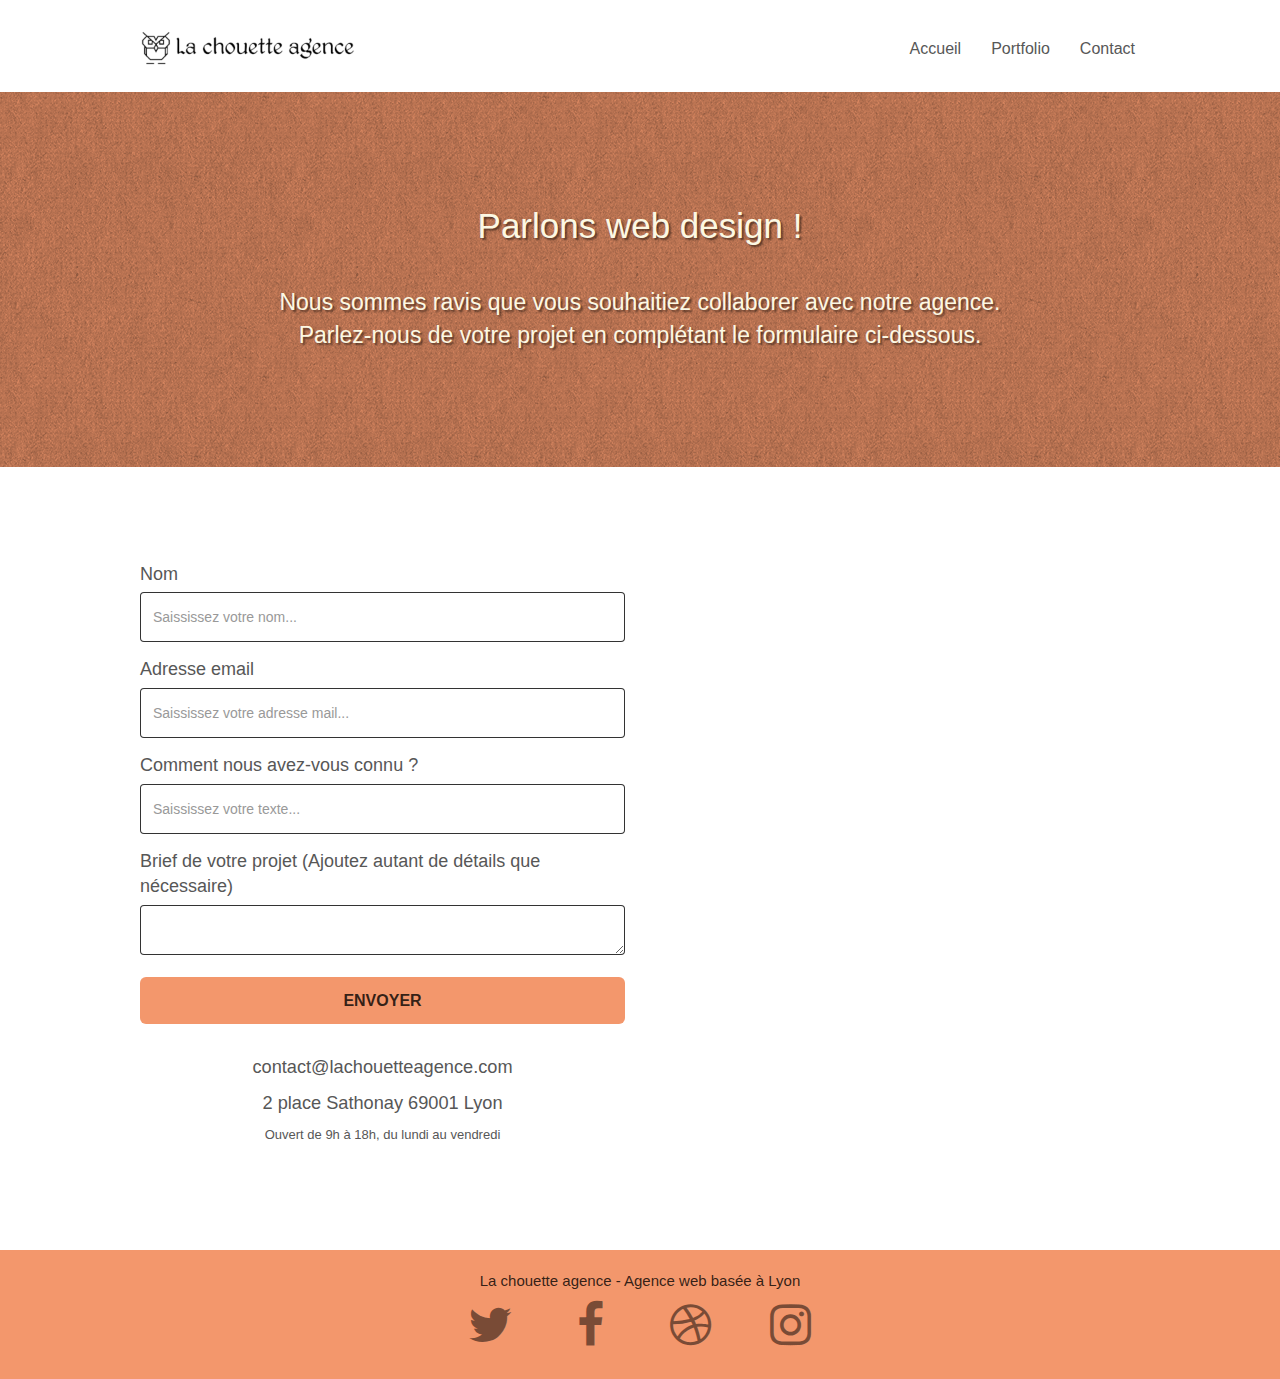
==== commit 8a12521a: "Intégration focus et supression min-device et max-device css" ====
--- a/contact.html
+++ b/contact.html
@@ -68,13 +68,9 @@
 			<div class="container bloc-lg">
 				<article class="row">
 					<div class="col-sm-12">
-						<h2 class="titre2_page2 text-center hero-bloc-text tc-white">
-							Parlons web design !
-						</h2>
-						<p class="text_contact text-center mg-lg tc-white tight-width-whitespace">
-							Nous sommes ravis que vous souhaitiez collaborer avec notre agence.<br>
-							Parlez-nous de votre projet en complétant le formulaire ci-dessous.
-						</p>
+						<h2 class="titre2_page2 text-center hero-bloc-text tc-white">Parlons web design !</h2>
+						<p class="text_contact text-center mg-lg tc-white tight-width-whitespace">Nous sommes ravis que vous souhaitiez collaborer avec notre agence.
+						<br>Parlez-nous de votre projet en complétant le formulaire ci-dessous.</p>
 					</div>
 				</article>
 			</div>
@@ -137,7 +133,7 @@
 		<!-- bloc-7 END -->
 </main>
 		<!-- ScrollToTop Button -->
-		<a class="bloc-button btn btn-d scrollToTop" onclick="scrollToTarget('1')" title="Cliquez pour retourner sur le haut de page">
+		<a class="bloc-button btn btn-d scrollToTop" onclick="scrollToTarget('1')" title="Retour en haut de page">
 			<span class="fa fa-chevron-up">
 			</span>
 		</a>
--- a/css/style.css
+++ b/css/style.css
@@ -412,7 +412,7 @@
 }
 .nav > li a:focus {
     background: transparent;
-    text-decoration: underline;
+    border: 2px solid #000000;
 }
 
 .navbar-toggle {
@@ -609,6 +609,7 @@
 .form-control {
     border-color: rgba(0, 0, 0, .8);
     box-shadow: none;
+    height: 50px!important;
 }
 
 .scrollToTop {
@@ -765,7 +766,6 @@
 h5,
 h6,
 p,
-label,
 .btn,
 a {
     font-family: "helvetica";
@@ -773,6 +773,13 @@
     color: #575757!important;
 }
 
+label {
+    font-family: "helvetica";
+    font-weight: 400;
+    color: #575757!important;
+    font-size: 18px;
+}
+
 .bloc h2 {
     margin-bottom: 40px;
     font-size: 30px;
@@ -792,7 +799,7 @@
 
 .titre2_page2 {
     text-shadow: 2px 2px 2px rgba(0,0,0, .5);
-    font-size: 30px!important;
+    font-size: 35px!important;
 }
 
 @media (max-width: 500px) {
@@ -855,7 +862,7 @@
 }
 
 .tight-width-whitespace {
-    max-width: 600px;
+    max-width: 800px;
     margin: auto auto auto auto;
 }
 
@@ -987,12 +994,18 @@
 
 .text_contact {
     color: #fcf8e3!important;
-    font-size: 18px!important;
+    font-size: 23px!important;
     font-family: "helvetica";
     font-weight: 400;
     margin-top: 20px;
     margin-bottom: 20px;
     text-shadow: 2px 2px 2px rgba(0,0,0, .5);
+}
+
+@media (max-width: 768px) {
+    .text_contact {
+    font-size: 18px!important;
+}
 }
 
 .nom_agence {
@@ -1097,7 +1110,7 @@
     }
 }
 
-@media only screen and (min-device-width: 1024px) and (max-device-width: 1366px) and (-webkit-min-device-pixel-ratio: 1.5) {
+@media only screen and (min-width: 1024px) and (max-width: 1366px) and (-webkit-min-device-pixel-ratio: 1.5) {
     .b-parallax {
         background-attachment: scroll;
     }
@@ -1115,10 +1128,7 @@
         overflow-x: hidden;
         position: relative;
     }
-    .bloc {
-        padding-left: constant(safe-area-inset-left);
-        padding-right: constant(safe-area-inset-right);
-    }
+    
     .bloc-group,
     .bloc-group .bloc {
         display: block;
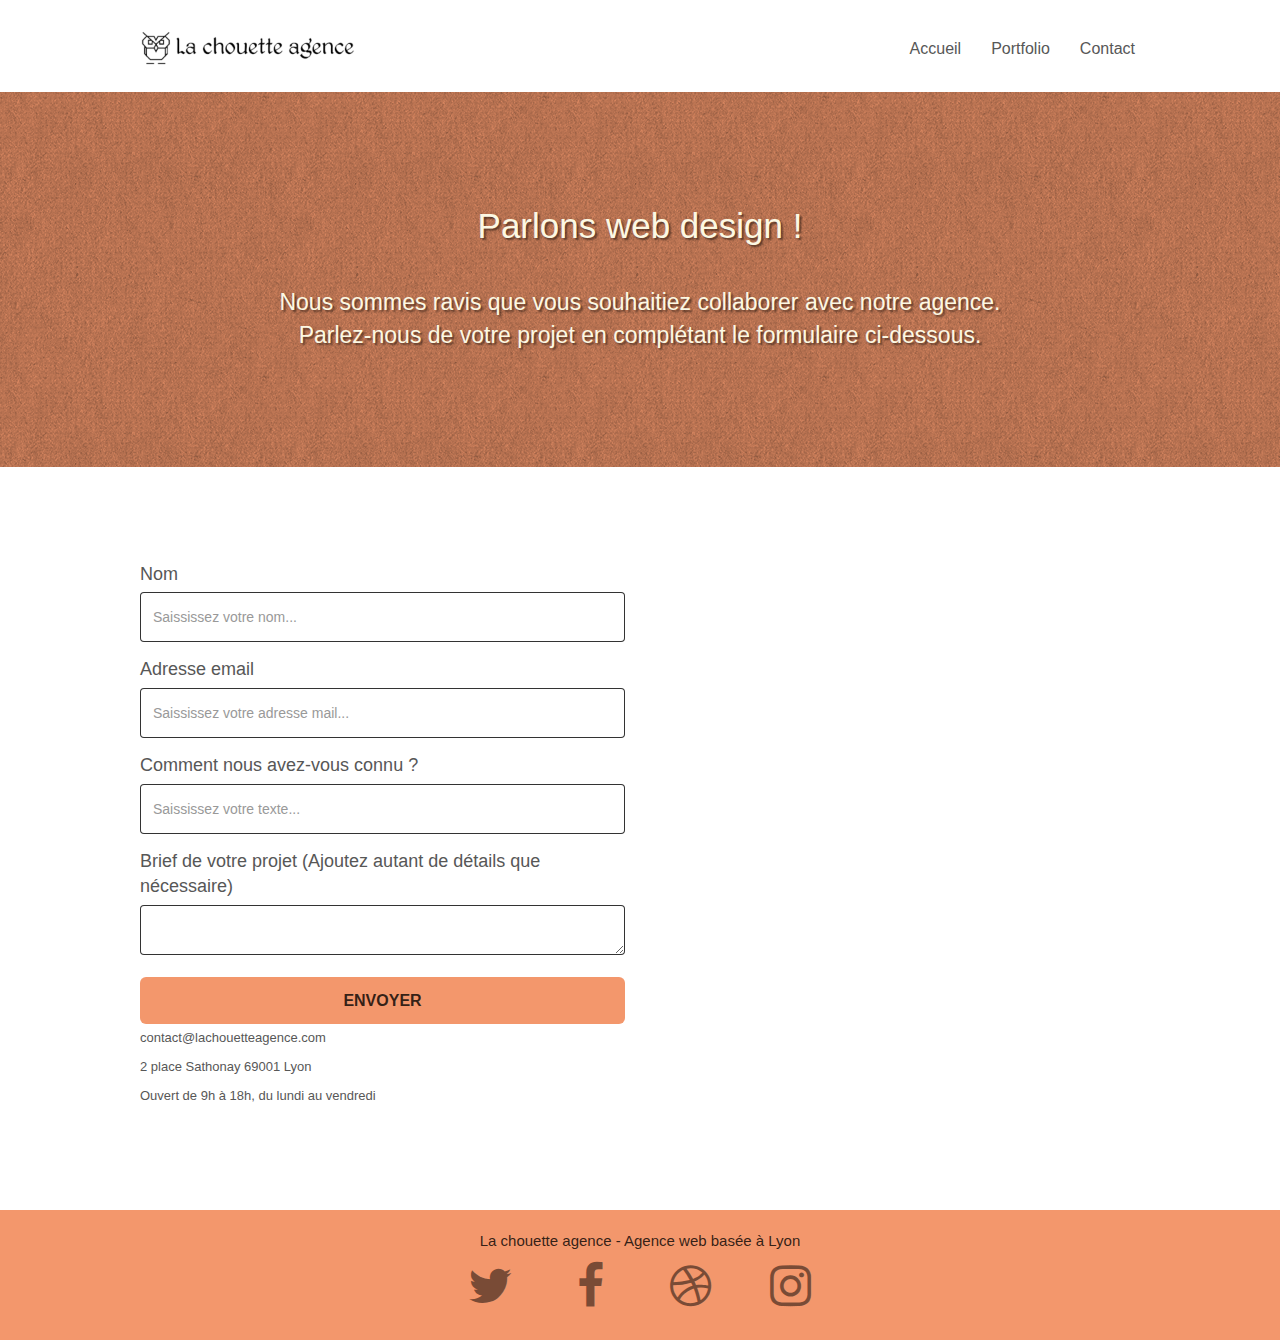
==== commit 32004c4c: "Intégration rel="noindex nofollow" dans liens réseaux sociaux" ====
--- a/contact.html
+++ b/contact.html
@@ -152,28 +152,28 @@
 							<div class="row row-no-gutters social">
 								<div class="col-sm-3">
 									<div class="text-center">
-										<a class="social" href="https://twitter.com/" title="Cliquez pour accéder à Twitter">
+										<a class="social" href="https://twitter.com/" title="Cliquez pour accéder à Twitter" rel="noindex nofollow" target="blank">
 											<span class="fa fa-twitter icon-md"></span>
 										</a>
 									</div>
 								</div>
 								<div class="col-sm-3">
 									<div class="text-center">
-										<a class="social" href="https://fr-fr.facebook.com/" title="Cliquez pour accéder à Facebook">
+										<a class="social" href="https://fr-fr.facebook.com/" title="Cliquez pour accéder à Facebook" rel="noindex nofollow" target="blank">
 											<span class="fa fa-facebook icon-md"></span>
 										</a>
 									</div>
 								</div>
 								<div class="col-sm-3">
 									<div class="text-center">
-										<a class="social" href="https://dribbble.com/" title="Cliquez pour accéder à Dribbble">
+										<a class="social" href="https://dribbble.com/" title="Cliquez pour accéder à Dribbble" rel="noindex nofollow" target="blank">
 											<span class="fa fa-dribbble icon-md"></span>
 										</a>
 									</div>
 								</div>
 								<div class="col-sm-3">
 									<div class="text-center">
-										<a class="social" href="https://www.instagram.com/" title="Cliquez pour accéder à Instagram">
+										<a class="social" href="https://www.instagram.com/" title="Cliquez pour accéder à Instagram" rel="noindex nofollow" target="blank">
 											<span class="fa fa-instagram icon-md"></span>
 										</a>
 									</div>
--- a/css/style.css
+++ b/css/style.css
@@ -1134,14 +1134,7 @@
         display: block;
         width: 100%;
     }
-    .bloc-fill-screen .fill-bloc-top-edge,
-    .bloc-fill-screen .fill-bloc-bottom-edge {
-        padding: 0 20px;
-        padding-left: constant(safe-area-inset-left);
-        padding-right: constant(safe-area-inset-right);
-    }
-}
-
+    
 .page-container {
     max-width: 1800px;
     margin: auto;
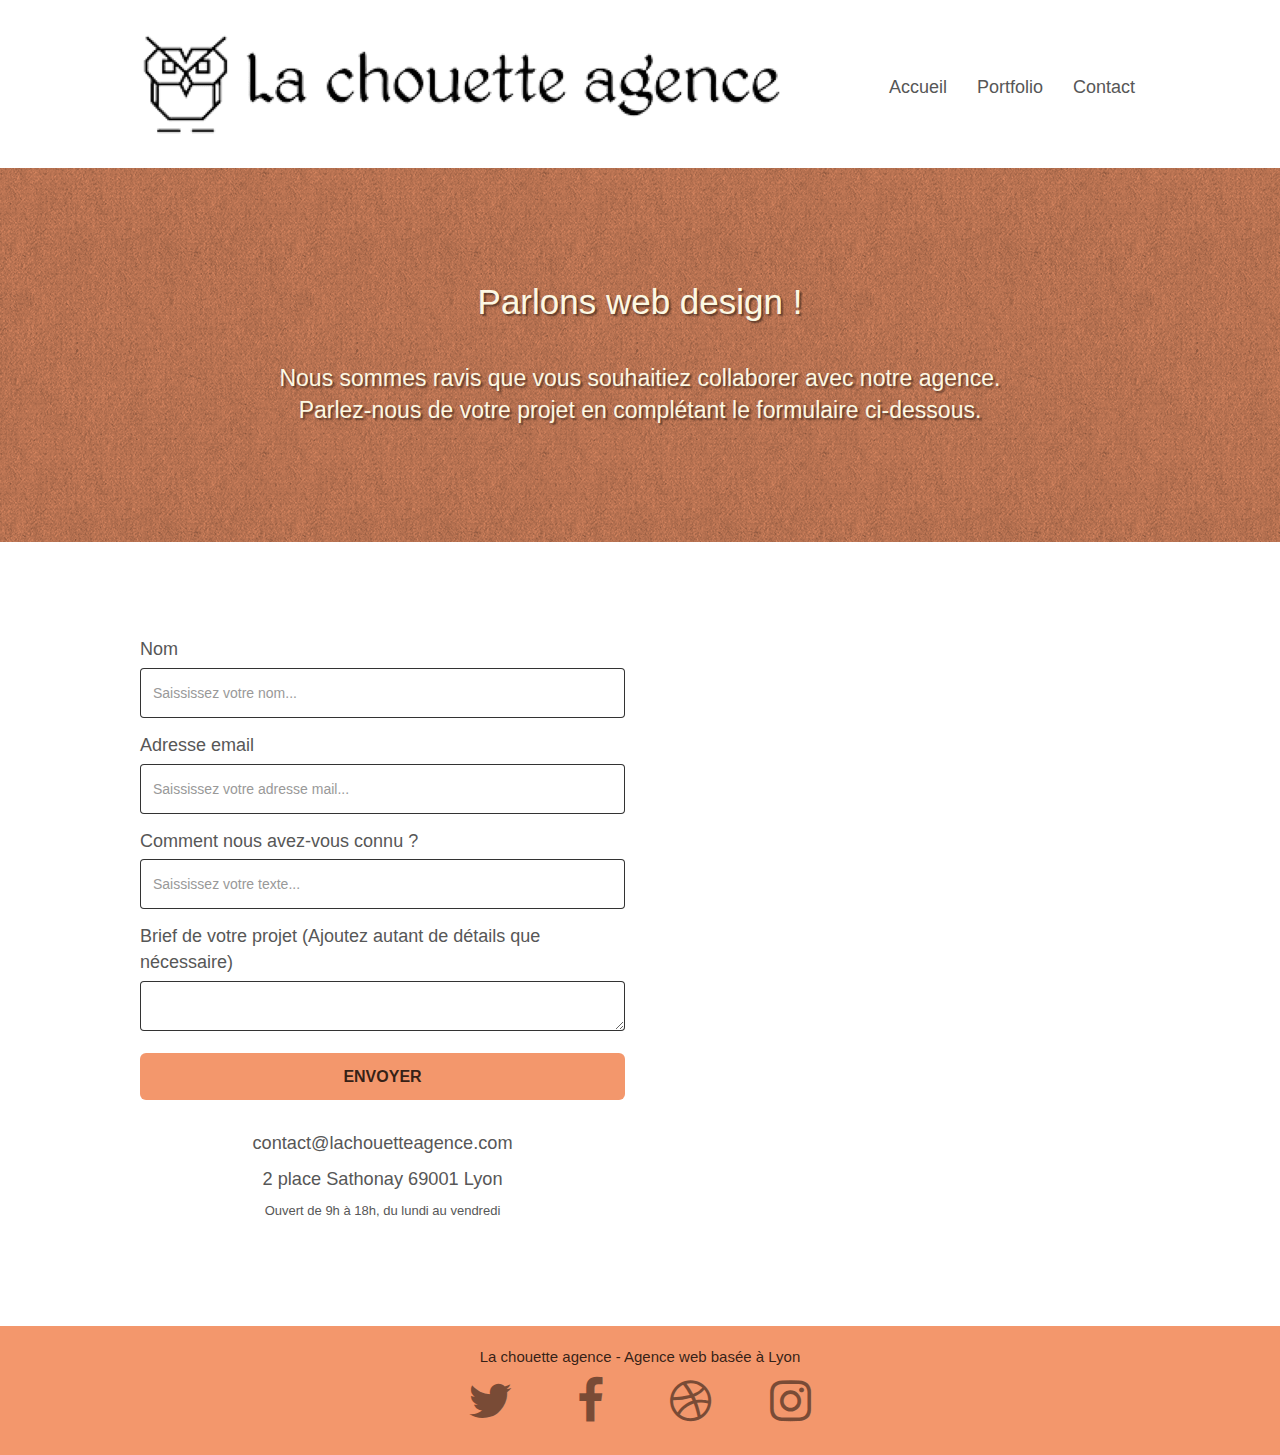
==== commit 62c918ea: "ajout width and height pour les images dans le html" ====
--- a/contact.html
+++ b/contact.html
@@ -32,7 +32,7 @@
 					<nav class="navbar row">
 						<div class="navbar-header">
 							<a class="navbar-brand" href="index.html" title="Cliquez pour revenir à la page d'accueil">
-								<img src="img/la-chouette-agence-min.png" alt="logo représentant une chouette suivi du nom La chouette agence" height="40" />
+								<img src="img/la-chouette-agence-min.png" width="642" height="120" alt="logo représentant une chouette suivi du nom La chouette agence" height="40" />
 							</a>
 							<button id="nav-toggle" type="button" class="ui-navbar-toggle navbar-toggle" data-toggle="collapse" data-target=".navbar-1">
 								<span class="sr-only">Toggle navigation</span>
--- a/css/style.css
+++ b/css/style.css
@@ -62,6 +62,7 @@
     .portfolio_presentation {
         padding-top: 0px!important;
         padding-bottom: 10px;
+
     }
 }
 
@@ -397,7 +398,7 @@
 .nav > li {
     float: left;
     margin-top: 4px;
-    font-size: 16px;
+    font-size: 18px;
 }
 
 .navbar-nav .open .dropdown-menu > li > a {
@@ -576,7 +577,7 @@
     color: #000000!important; 
 }
 
-.icon-md:focus-visible {
+.icon-md:focus {
     color: #ffffff!important;
 }
 
@@ -625,6 +626,10 @@
 
 .scrollToTop:hover {
    background-color: rgba(0, 0, 0, .8);
+}
+
+.scrollToTop:focus {
+   background-color: #FFFFFF;
 }
 
 .scrollToTop span {
@@ -900,11 +905,11 @@
     box-shadow: 0px 0px 0px #000000;
 }
 
-.med-width-whitespace h2
-{ font-size: 15px;
-text-transform: uppercase;
-font-weight: 700;
-color: #333333!important;
+.med-width-whitespace h2 { 
+    font-size: 15px;
+    text-transform: uppercase;
+    font-weight: 700;
+    color: #333333!important;
 }
 
 h4 {
@@ -922,6 +927,12 @@
 
 .portfolio-thumb {
     margin-bottom: 24px;
+}
+
+@media (max-width: 768px) {
+    .portfolio-thumb {
+    display: inline-block;
+    }
 }
 
 .portfolio-row {
@@ -1005,7 +1016,7 @@
 @media (max-width: 768px) {
     .text_contact {
     font-size: 18px!important;
-}
+    }
 }
 
 .nom_agence {
@@ -1127,13 +1138,13 @@
     #hero-bloc {
         overflow-x: hidden;
         position: relative;
-    }
-    
+    } 
     .bloc-group,
     .bloc-group .bloc {
         display: block;
         width: 100%;
     }
+}    
     
 .page-container {
     max-width: 1800px;
@@ -1294,7 +1305,7 @@
 @media (max-width: 767px) {
     .bloc-lg {
         padding-top: 40px;
-}
+    }
 }
 
 .contacts {
@@ -1302,11 +1313,11 @@
     text-align: center;
 }
 
-.contacts p a{
+.contacts p a {
     font-size: 1.4em;
 }
 
 .contacts a:hover {
     color: black;
     font-weight: bold;
-}
+}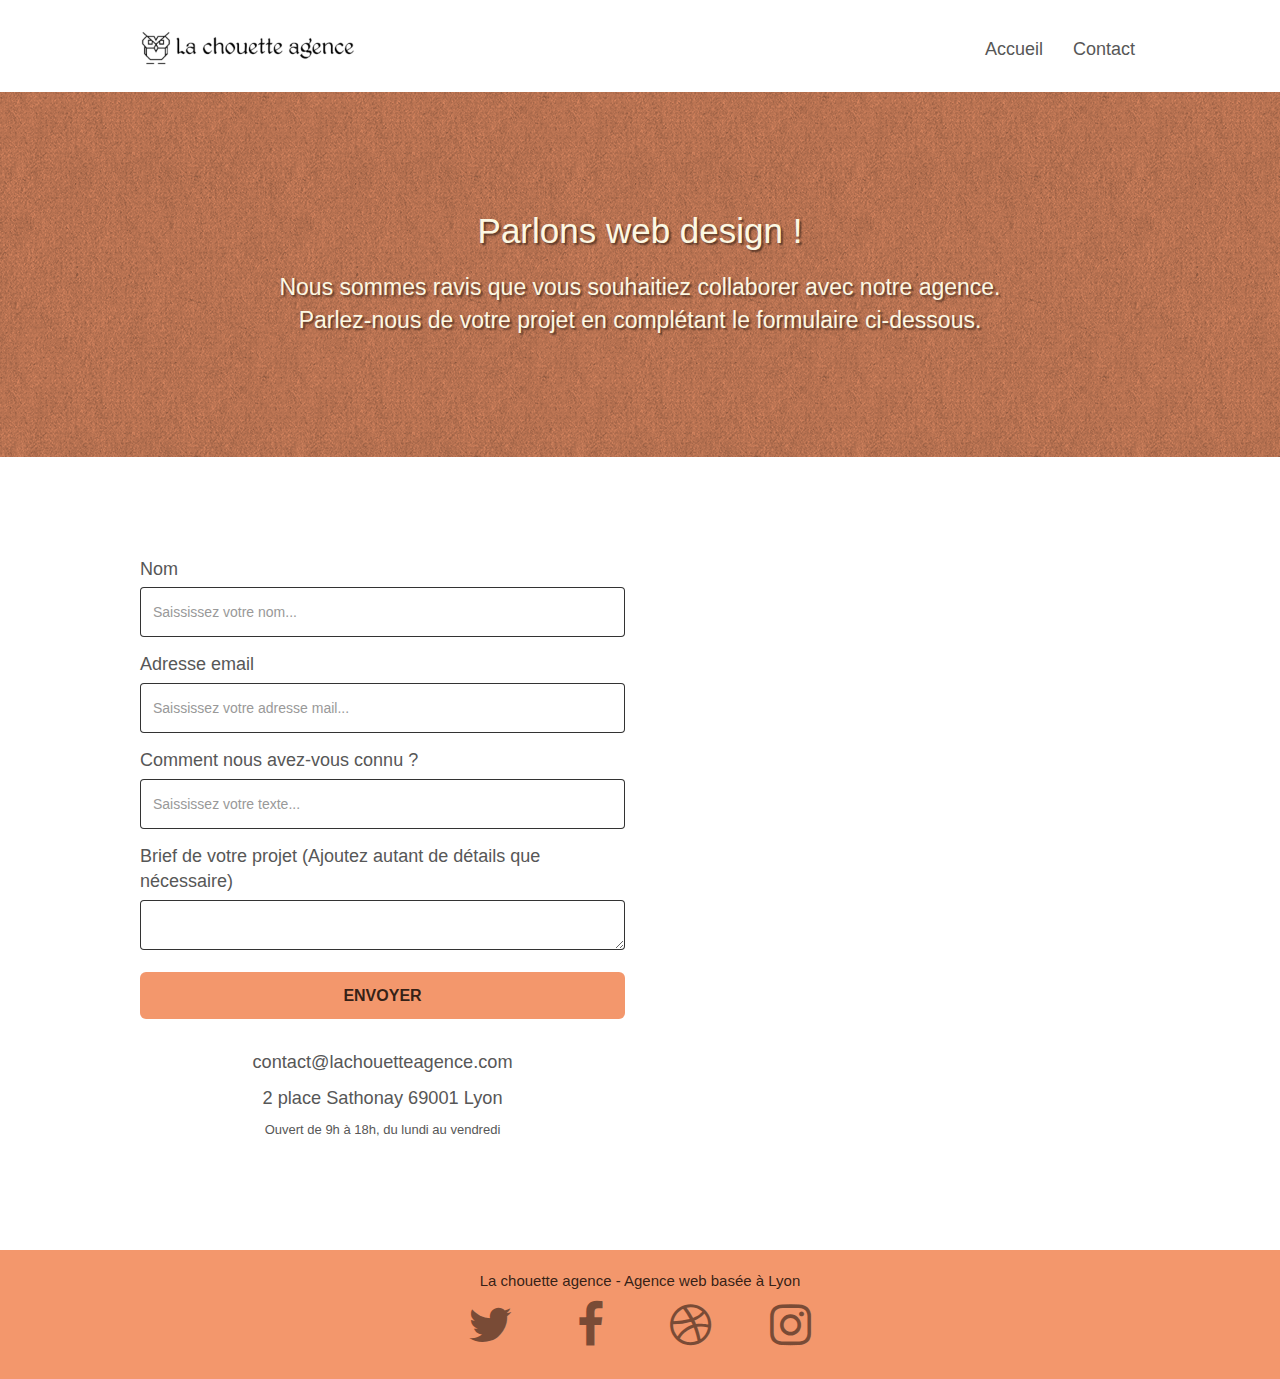
==== commit 8c65d67a: "Rectifications pour validation W3C et retrait page supplémentaire" ====
--- a/contact.html
+++ b/contact.html
@@ -32,7 +32,7 @@
 					<nav class="navbar row">
 						<div class="navbar-header">
 							<a class="navbar-brand" href="index.html" title="Cliquez pour revenir à la page d'accueil">
-								<img src="img/la-chouette-agence-min.png" width="642" height="120" alt="logo représentant une chouette suivi du nom La chouette agence" height="40" />
+								<img src="img/la-chouette-agence-min.png" width="642" height="120" alt="logo représentant une chouette suivi du nom La chouette agence"/>
 							</a>
 							<button id="nav-toggle" type="button" class="ui-navbar-toggle navbar-toggle" data-toggle="collapse" data-target=".navbar-1">
 								<span class="sr-only">Toggle navigation</span>
@@ -45,10 +45,6 @@
 							<ul class="site-navigation nav navbar-nav">
 								<li>
 									<a href="index.html" title="Page d'accueil">Accueil
-									</a>
-								</li>
-								<li>
-									<a href="portfolio.html" title="Portfolio">Portfolio
 									</a>
 								</li>
 								<li>
@@ -83,7 +79,7 @@
 			<div class="container bloc-lg">
 				<div class="row">
 					<div class="col-sm-6">
-						<form id="form_1" success-msg="Your message has been sent." fail-msg="Sorry it seems that our mail server is not responding, Sorry for the inconvenience!">
+						<form id="form_1">
 							<div class="form-group">
 								<label for="name">
 									Nom
--- a/css/style.css
+++ b/css/style.css
@@ -45,25 +45,20 @@
 }
 
 .bloc-lg {
-    padding: 95px 50px;
+    padding: 100px 50px;
+}
+
+.bloc-lg h2 {
+    font-size: 24px;
+}
+
+.titre_portfolio {
+    margin-bottom: 60px;
 }
 
 .logo {
     width: 100px;
     height: 100px;
-}
-
-.portfolio_presentation {
-    padding-top: 0;
-    padding-bottom: 10px;
-}
-
-@media (max-width: 768px) {
-    .portfolio_presentation {
-        padding-top: 0px!important;
-        padding-bottom: 10px;
-
-    }
 }
 
 .bloc-md {
@@ -342,7 +337,7 @@
 
 @media (max-width: 1000px) {
     h1 {
-        margin: 20px 50px 10px 50px;
+        margin: 20px 35px 10px 35px;
     }
 }
 
@@ -375,7 +370,8 @@
 }
 
 .navbar-brand img {
-    max-height: 200px;
+    max-height: 40px;
+    width: auto;
     margin: 0 5px 0 0;
     display: inline;
 }
@@ -785,19 +781,6 @@
     font-size: 18px;
 }
 
-.bloc h2 {
-    margin-bottom: 40px;
-    font-size: 30px;
-    padding: 0 47px;
-}
-
-@media (max-width: 500px) {
-    .bloc h2 {
-        font-size: 23px!important;
-        padding: 0; 
-    }
-}
-
 .titre2 {
     font-size: 22px!important;
 }
@@ -912,6 +895,12 @@
     color: #333333!important;
 }
 
+@media (max-width: 768px) {
+    .med-width-whitespace h2 { 
+    font-size: 15px!important;
+    }
+}
+
 h4 {
     color: #333333!important;
 }
@@ -936,8 +925,15 @@
 }
 
 .portfolio-row {
-    margin-bottom: 0;
-    margin-top: 0;
+    margin-bottom: 44px;
+    margin-top: 50px;
+}
+
+@media (max-width: 768px) {
+    .portfolio-row {
+    margin-bottom: 44px;
+    margin-top: 50px;
+    }
 }
 
 .avatar {
@@ -1147,7 +1143,7 @@
 }    
     
 .page-container {
-    max-width: 1800px;
+    max-width: 1920px;
     margin: auto;
 }
 
